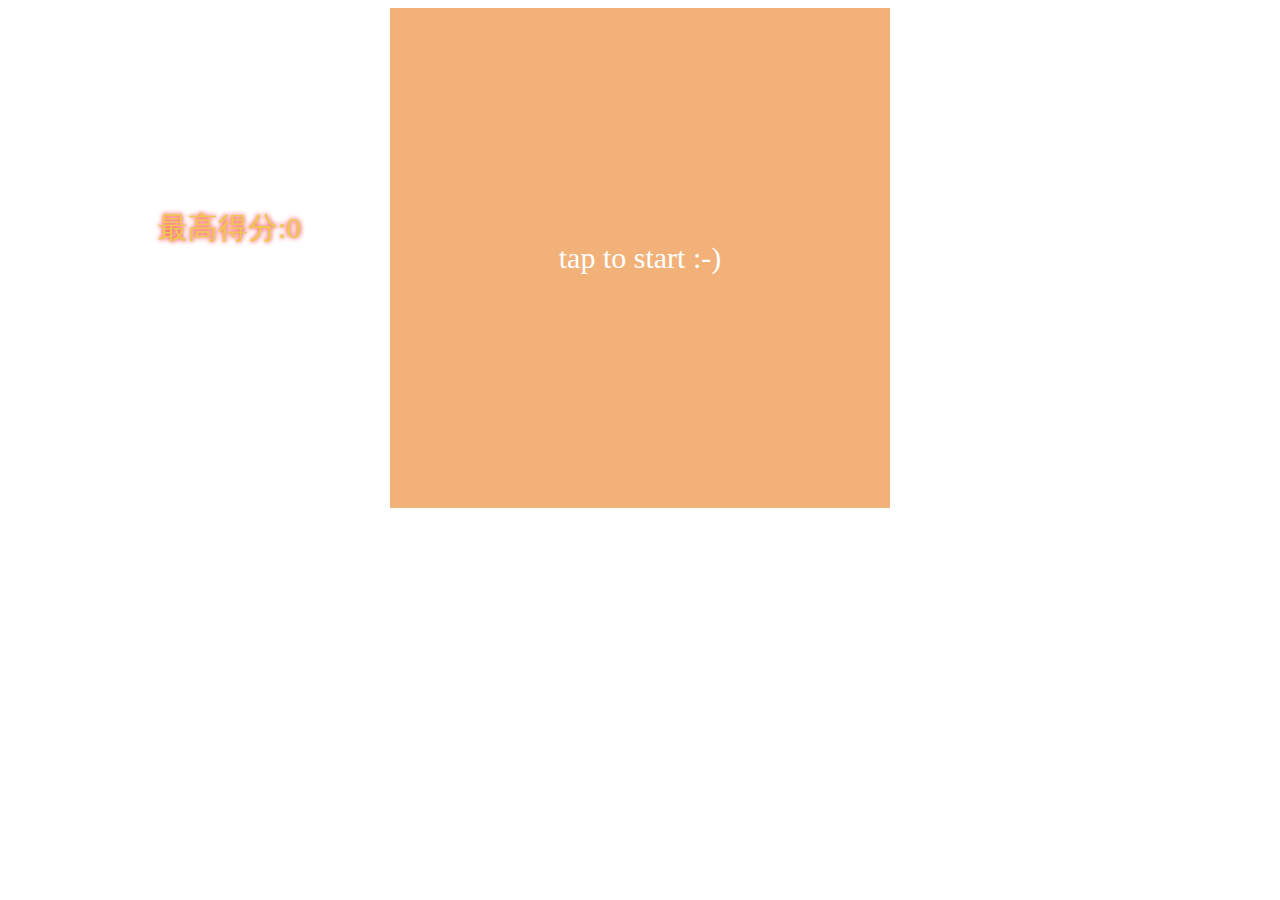
==== 2048.html @ 319aea95 "Create 2048.html" ====
<!DOCTYPE>
<html xmlns="http://www.w3.org/1999/xhtml">
<head>
<meta http-equiv="Content-Type" content="text/html; charset=utf-8" />
<title>2048</title>
<link rel="stylesheet" type="text/css" href="css/2048.css" />
<!-- <script type="text/javascript" src="http://code.jquery.com/jquery-latest.js"></script> -->
<script type="text/javascript" src="js/2048.js"></script>
<script src="js/jquery.js"></script>
<script src="js/jquery.cookie.js"></script>
    <style>
        .tile{
            transition: .2s;
        }
    </style>
</head>
 
<body>
    <div id="div2048">
        <a id="start">tap to start :-)</a>
    </div>
</body>
<p id="p2048"></p>
</html>
---- css/2048.css ----
@charset "utf-8";
 
#div2048
{
    width: 500px;
    height: 500px;
    background-color: #b8af9e;
    margin: 0 auto;
    position: relative;
}
#start
{
    width: 500px;
    height: 500px;
    line-height: 500px;
    display: block;
    text-align: center;
    font-size: 30px;
    background: #f2b179;
    color: #FFFFFF;
}
#div2048 div.tile
{
    margin: 20px 0px 0px 20px;
    width: 100px;
    height: 40px;
    padding: 30px 0;
    font-size: 40px;
    line-height: 40px;
    text-align: center;
    float: left;
}
#div2048 div.tile0{
    background: #ccc0b2;
}
#div2048 div.tile2
{
    color: #7c736a;
    background: #eee4da;
}
#div2048 div.tile4
{
    color: #7c736a;
    background: #ece0c8;
}
#div2048 div.tile8
{
    color: #fff7eb;
    background: #f2b179;
}
#div2048 div.tile16
{
    color:#fff7eb;
    background:#f59563;
}
#div2048 div.tile32
{
    color:#fff7eb;
    background:#f57c5f;
}
#div2048 div.tile64
{
    color:#fff7eb;
    background:#f65d3b;
}
#div2048 div.tile128
{
    color:#fff7eb;
    background:#edce71;
}
#div2048 div.tile256
{
    color:#fff7eb;
    background:#edcc61;
}
#div2048 div.tile512
{
    color:#fff7eb;
    background:#ecc850;
}
#div2048 div.tile1024
{
    color:#fff7eb;
    background:#edc53f;
}
#div2048 div.tile2048
{
    color:#fff7eb;
    background:#eec22e;
}
#p2048{
    color: #ecc850;
    font-size: 30px;
    text-shadow:0 0 5px #ff0000;
    float: left;
    margin-left: 150px;
    margin-top: -300px;
}
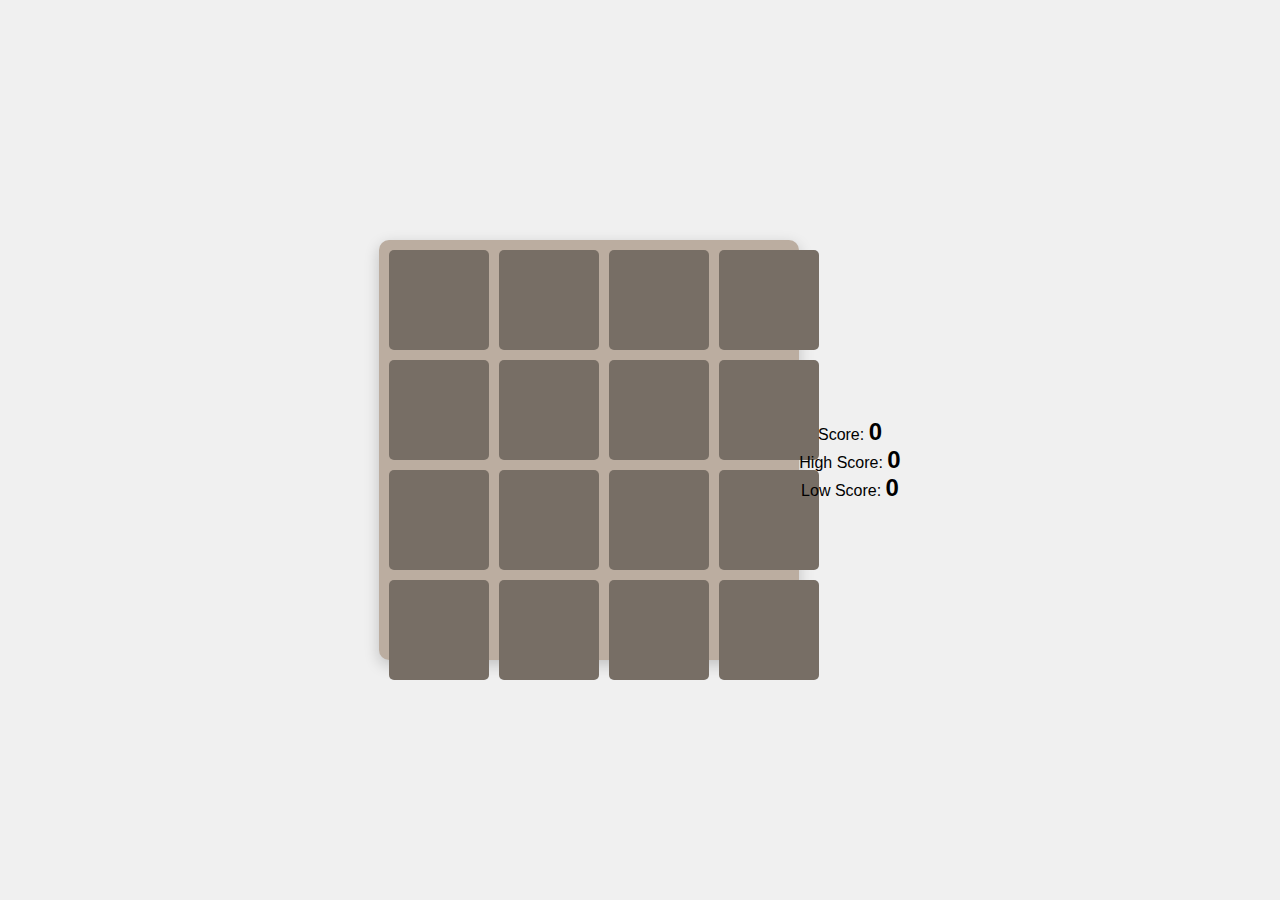
==== commit 1264cb22: "Update 2048.html" ====
--- a/2048.html
+++ b/2048.html
@@ -1,24 +1,166 @@
-<!DOCTYPE>
-<html xmlns="http://www.w3.org/1999/xhtml">
+<!DOCTYPE html>
+<html lang="en">
 <head>
-<meta http-equiv="Content-Type" content="text/html; charset=utf-8" />
-<title>2048</title>
-<link rel="stylesheet" type="text/css" href="css/2048.css" />
-<!-- <script type="text/javascript" src="http://code.jquery.com/jquery-latest.js"></script> -->
-<script type="text/javascript" src="js/2048.js"></script>
-<script src="js/jquery.js"></script>
-<script src="js/jquery.cookie.js"></script>
+    <meta charset="UTF-8">
+    <meta name="viewport" content="width=device-width, initial-scale=1.0">
+    <title>2048 Game</title>
     <style>
-        .tile{
-            transition: .2s;
+        body {
+            display: flex;
+            justify-content: center;
+            align-items: center;
+            height: 100vh;
+            background-color: #f0f0f0;
+            margin: 0;
+            font-family: Arial, sans-serif;
+        }
+
+        .game-container {
+            width: 400px;
+            height: 400px;
+            display: grid;
+            grid-template-columns: repeat(4, 100px);
+            grid-template-rows: repeat(4, 100px);
+            gap: 10px;
+            background-color: #bbada0;
+            padding: 10px;
+            border-radius: 10px;
+            box-shadow: 0 5px 15px rgba(0, 0, 0, 0.2);
+        }
+
+        .tile {
+            display: flex;
+            justify-content: center;
+            align-items: center;
+            width: 100px;
+            height: 100px;
+            background-color: #776e65;
+            border-radius: 5px;
+            font-size: 32px;
+            color: white;
+            font-weight: bold;
+            background-image: url(''); /* 默认无图片 */
+        }
+
+        .score-container {
+            margin-top: 20px;
+            text-align: center;
+        }
+
+        .score-container span {
+            font-size: 24px;
+            font-weight: bold;
         }
     </style>
 </head>
- 
 <body>
-    <div id="div2048">
-        <a id="start">tap to start :-)</a>
+    <div class="game-container" id="game-container"></div>
+    <div class="score-container">
+        <div>Score: <span id="score">0</span></div>
+        <div>High Score: <span id="high-score">0</span></div>
+        <div>Low Score: <span id="low-score">0</span></div>
     </div>
+    <script>
+        const gameContainer = document.getElementById('game-container');
+        const scoreElement = document.getElementById('score');
+        const highScoreElement = document.getElementById('high-score');
+        const lowScoreElement = document.getElementById('low-score');
+
+        const gridSize = 4;
+        let board = [];
+        let score = 0;
+        let highScore = 0;
+        let lowScore = Infinity;
+
+        const tileImages = {
+            2: 'path-to-your-image-2.png',
+            4: 'path-to-your-image-4.png',
+            8: 'path-to-your-image-8.png',
+            16: 'path-to-your-image-16.png',
+            32: 'path-to-your-image-32.png',
+            64: 'path-to-your-image-64.png',
+            128: 'path-to-your-image-128.png',
+            256: 'path-to-your-image-256.png',
+            512: 'path-to-your-image-512.png',
+            1024: 'path-to-your-image-1024.png',
+            2048: 'path-to-your-image-2048.png'
+        };
+
+        function initializeGame() {
+            board = Array(gridSize).fill(null).map(() => Array(gridSize).fill(0));
+            addNewTile();
+            addNewTile();
+            renderBoard();
+        }
+
+        function renderBoard() {
+            gameContainer.innerHTML = '';
+            for (let i = 0; i < gridSize; i++) {
+                for (let j = 0; j < gridSize; j++) {
+                    const tileValue = board[i][j];
+                    const tile = document.createElement('div');
+                    tile.classList.add('tile');
+                    if (tileValue > 0) {
+                        tile.style.backgroundImage = `url(${tileImages[tileValue]})`;
+                        tile.style.backgroundSize = 'cover';
+                        tile.style.backgroundRepeat = 'no-repeat';
+                    }
+                    gameContainer.appendChild(tile);
+                }
+            }
+        }
+
+        function addNewTile() {
+            const emptyTiles = [];
+            for (let i = 0; i < gridSize; i++) {
+                for (let j = 0; j < gridSize; j++) {
+                    if (board[i][j] === 0) {
+                        emptyTiles.push({ row: i, col: j });
+                    }
+                }
+            }
+            if (emptyTiles.length > 0) {
+                const randomTile = emptyTiles[Math.floor(Math.random() * emptyTiles.length)];
+                board[randomTile.row][randomTile.col] = Math.random() > 0.9 ? 4 : 2;
+            }
+        }
+
+        function moveTiles(direction) {
+            // Simplified movement logic
+            switch (direction) {
+                case 'ArrowUp':
+                    // Move tiles up
+                    break;
+                case 'ArrowDown':
+                    // Move tiles down
+                    break;
+                case 'ArrowLeft':
+                    // Move tiles left
+                    break;
+                case 'ArrowRight':
+                    // Move tiles right
+                    break;
+            }
+            addNewTile();
+            renderBoard();
+        }
+
+        function updateScore(newScore) {
+            score += newScore;
+            scoreElement.textContent = score;
+            highScore = Math.max(highScore, score);
+            highScoreElement.textContent = highScore;
+            lowScore = Math.min(lowScore, score);
+            lowScoreElement.textContent = lowScore;
+        }
+
+        document.addEventListener('keydown', (event) => {
+            if (['ArrowUp', 'ArrowDown', 'ArrowLeft', 'ArrowRight'].includes(event.key)) {
+                moveTiles(event.key);
+            }
+        });
+
+        initializeGame();
+    </script>
 </body>
-<p id="p2048"></p>
 </html>
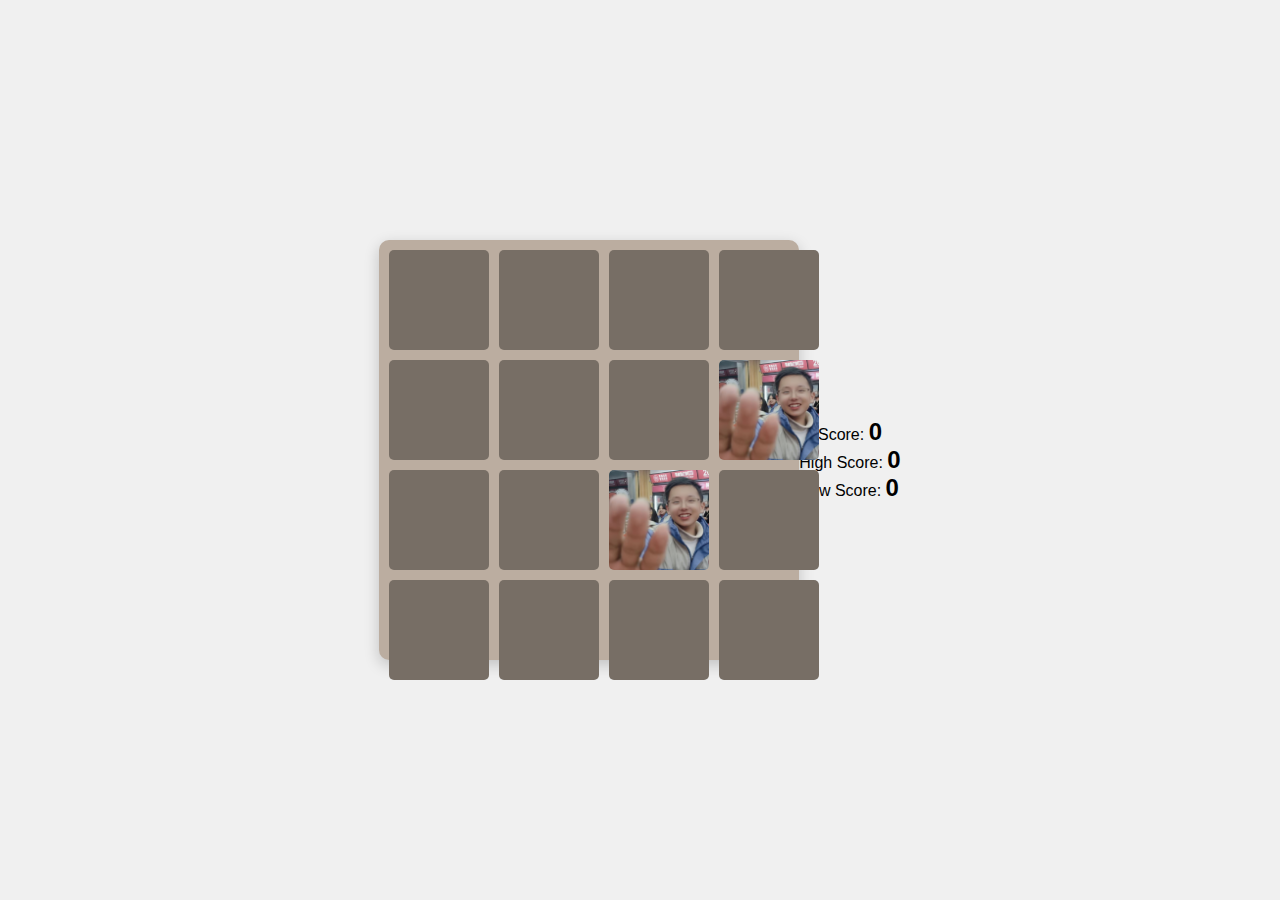
==== commit bd131b1b: "Update 2048.html" ====
--- a/2048.html
+++ b/2048.html
@@ -39,7 +39,8 @@
             font-size: 32px;
             color: white;
             font-weight: bold;
-            background-image: url(''); /* 默认无图片 */
+            transition: transform 0.2s ease, opacity 0.2s ease;
+            position: relative;
         }
 
         .score-container {
@@ -73,17 +74,17 @@
         let lowScore = Infinity;
 
         const tileImages = {
-            2: 'path-to-your-image-2.png',
-            4: 'path-to-your-image-4.png',
-            8: 'path-to-your-image-8.png',
-            16: 'path-to-your-image-16.png',
-            32: 'path-to-your-image-32.png',
-            64: 'path-to-your-image-64.png',
-            128: 'path-to-your-image-128.png',
-            256: 'path-to-your-image-256.png',
-            512: 'path-to-your-image-512.png',
-            1024: 'path-to-your-image-1024.png',
-            2048: 'path-to-your-image-2048.png'
+            2: 'img/13F17A8784B5E5757600455FFCFFBA1C.jpg',
+            4: 'img/14DB88F0C6F359FBDF7926872F3D00D4.jpg',
+            8: 'img/18F318242717BE4B703797F94679DA2D.jpg',
+            16: 'img/368234AAA4478EE22E09EEEEE0C7788D.jpg',
+            32: 'img/37EB36E9713E66EF198975F4ADF60497.jpg',
+            64: 'img/4074610683518EB126219E42CD2E1C64.jpg',
+            128: 'img/723ED37278735D74B923147FD0B029A3.jpg',
+            256: 'img/8B604324630C43811ACDB8FAE42F1637.jpg',
+            512: 'img/A3ED99EE4A70FC141A9994997A12F6CB.jpg',
+            1024: 'img/C21495B73C58358B12E8B48D4ACDDDBA.jpg',
+            2048: '20240110_1744911584205082624.jpg'
         };
 
         function initializeGame() {
@@ -126,23 +127,62 @@
         }
 
         function moveTiles(direction) {
-            // Simplified movement logic
-            switch (direction) {
-                case 'ArrowUp':
-                    // Move tiles up
-                    break;
-                case 'ArrowDown':
-                    // Move tiles down
-                    break;
-                case 'ArrowLeft':
-                    // Move tiles left
-                    break;
-                case 'ArrowRight':
-                    // Move tiles right
-                    break;
-            }
-            addNewTile();
-            renderBoard();
+            let hasMoved = false;
+
+            const directions = {
+                'ArrowUp': { row: -1, col: 0 },
+                'ArrowDown': { row: 1, col: 0 },
+                'ArrowLeft': { row: 0, col: -1 },
+                'ArrowRight': { row: 0, col: 1 }
+            };
+
+            const { row: dr, col: dc } = directions[direction];
+
+            for (let i = 0; i < gridSize; i++) {
+                for (let j = 0; j < gridSize; j++) {
+                    if (board[i][j] !== 0) {
+                        let x = i;
+                        let y = j;
+                        let merged = false;
+
+                        while (
+                            x + dr >= 0 &&
+                            x + dr < gridSize &&
+                            y + dc >= 0 &&
+                            y + dc < gridSize &&
+                            board[x + dr][y + dc] === 0
+                        ) {
+                            x += dr;
+                            y += dc;
+                        }
+
+                        if (
+                            x + dr >= 0 &&
+                            x + dr < gridSize &&
+                            y + dc >= 0 &&
+                            y + dc < gridSize &&
+                            board[x + dr][y + dc] === board[i][j] &&
+                            !merged
+                        ) {
+                            board[x + dr][y + dc] *= 2;
+                            board[i][j] = 0;
+                            updateScore(board[x + dr][y + dc]);
+                            merged = true;
+                            hasMoved = true;
+                        } else if (x !== i || y !== j) {
+                            board[x][y] = board[i][j];
+                            board[i][j] = 0;
+                            hasMoved = true;
+                        }
+                    }
+                }
+            }
+
+            if (hasMoved) {
+                addNewTile();
+                renderBoard();
+                checkGameOver();
+            }
         }
 
         function updateScore(newScore) {
@@ -154,9 +194,56 @@
             lowScoreElement.textContent = lowScore;
         }
 
+        function checkGameOver() {
+            for (let i = 0; i < gridSize; i++) {
+                for (let j = 0; j < gridSize; j++) {
+                    if (board[i][j] === 0) return;
+                }
+            }
+
+            for (let i = 0; i < gridSize; i++) {
+                for (let j = 0; j < gridSize; j++) {
+                    if (
+                        (i > 0 && board[i][j] === board[i - 1][j]) ||
+                        (i < gridSize - 1 && board[i][j] === board[i + 1][j]) ||
+                        (j > 0 && board[i][j] === board[i][j - 1]) ||
+                        (j < gridSize - 1 && board[i][j] === board[i][j + 1])
+                    ) {
+                        return;
+                    }
+                }
+            }
+
+            alert("Game Over!");
+        }
+
         document.addEventListener('keydown', (event) => {
             if (['ArrowUp', 'ArrowDown', 'ArrowLeft', 'ArrowRight'].includes(event.key)) {
                 moveTiles(event.key);
+            }
+        });
+
+        // 触摸操作支持
+        let startX, startY, endX, endY;
+
+        gameContainer.addEventListener('touchstart', (e) => {
+            startX = e.touches[0].clientX;
+            startY = e.touches[0].clientY;
+        });
+
+        gameContainer.addEventListener('touchend', (e) => {
+            endX = e.changedTouches[0].clientX;
+            endY = e.changedTouches[0].clientY;
+
+            const deltaX = endX - startX;
+            const deltaY = endY - startY;
+
+            if (Math.abs(deltaX) > Math.abs(deltaY)) {
+                if (deltaX > 0) moveTiles('ArrowRight');
+                else moveTiles('ArrowLeft');
+            } else {
+                if (deltaY > 0) moveTiles('ArrowDown');
+                else moveTiles('ArrowUp');
             }
         });
 
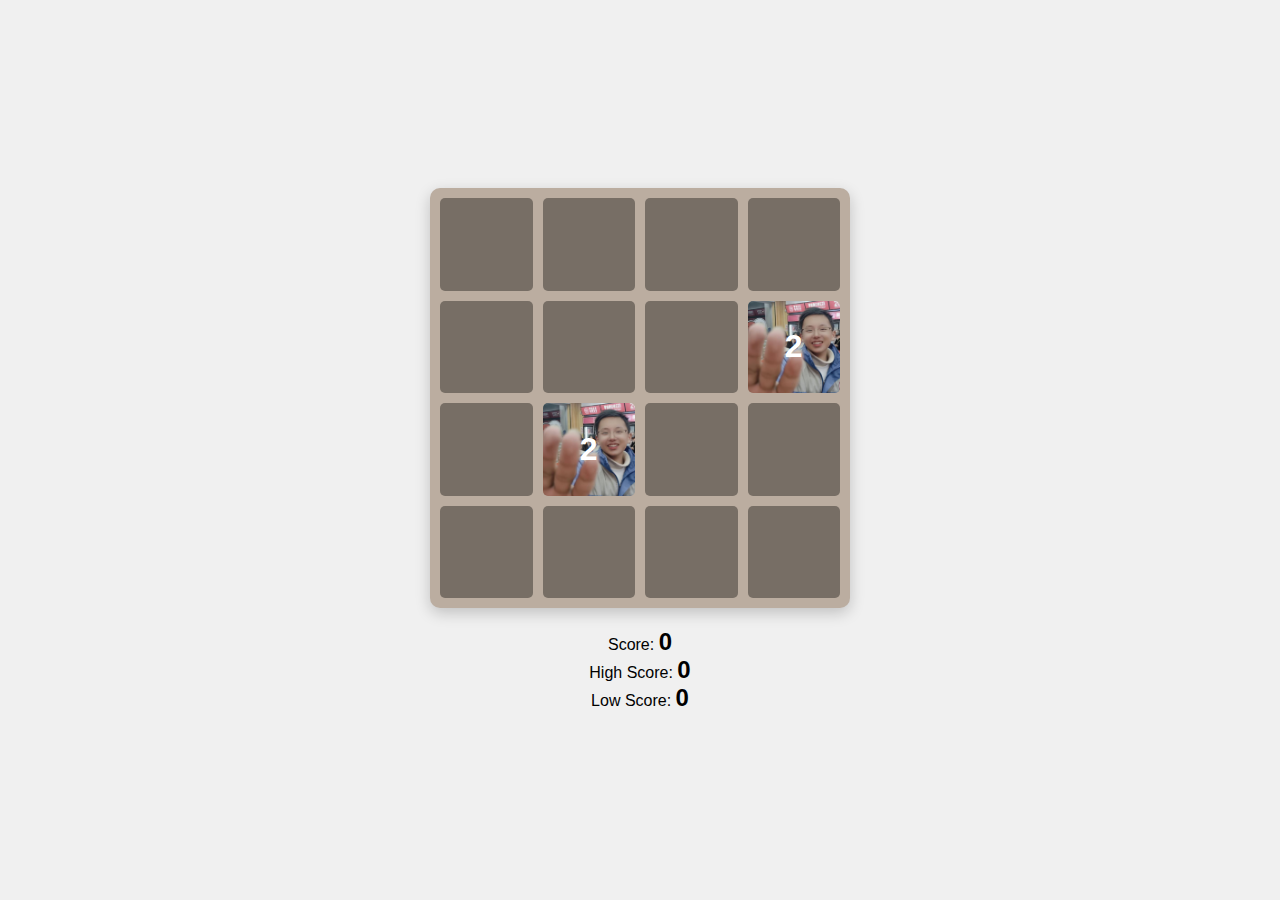
==== commit b14df592: "Update 2048.html" ====
--- a/2048.html
+++ b/2048.html
@@ -7,8 +7,9 @@
     <style>
         body {
             display: flex;
+            flex-direction: column;
+            align-items: center;
             justify-content: center;
-            align-items: center;
             height: 100vh;
             background-color: #f0f0f0;
             margin: 0;
@@ -19,21 +20,20 @@
             width: 400px;
             height: 400px;
             display: grid;
-            grid-template-columns: repeat(4, 100px);
-            grid-template-rows: repeat(4, 100px);
+            grid-template-columns: repeat(4, 1fr);
+            grid-template-rows: repeat(4, 1fr);
             gap: 10px;
             background-color: #bbada0;
             padding: 10px;
             border-radius: 10px;
             box-shadow: 0 5px 15px rgba(0, 0, 0, 0.2);
+            position: relative;
         }
 
         .tile {
             display: flex;
             justify-content: center;
             align-items: center;
-            width: 100px;
-            height: 100px;
             background-color: #776e65;
             border-radius: 5px;
             font-size: 32px;
@@ -41,6 +41,17 @@
             font-weight: bold;
             transition: transform 0.2s ease, opacity 0.2s ease;
             position: relative;
+            overflow: hidden;
+        }
+
+        .tile img {
+            width: 100%;
+            height: 100%;
+            object-fit: cover;
+            position: absolute;
+            top: 0;
+            left: 0;
+            z-index: -1;
         }
 
         .score-container {
@@ -51,6 +62,34 @@
         .score-container span {
             font-size: 24px;
             font-weight: bold;
+        }
+
+        .modal {
+            display: none;
+            position: fixed;
+            top: 0;
+            left: 0;
+            width: 100%;
+            height: 100%;
+            background-color: rgba(0, 0, 0, 0.5);
+            justify-content: center;
+            align-items: center;
+            z-index: 1000;
+        }
+
+        .modal-content {
+            background-color: white;
+            padding: 20px;
+            border-radius: 10px;
+            text-align: center;
+            font-size: 20px;
+        }
+
+        .modal button {
+            margin-top: 10px;
+            padding: 10px 20px;
+            font-size: 16px;
+            cursor: pointer;
         }
     </style>
 </head>
@@ -61,11 +100,19 @@
         <div>High Score: <span id="high-score">0</span></div>
         <div>Low Score: <span id="low-score">0</span></div>
     </div>
+    <div class="modal" id="modal">
+        <div class="modal-content">
+            <p id="modal-text">Game Over!</p>
+            <button onclick="restartGame()">Restart</button>
+        </div>
+    </div>
     <script>
         const gameContainer = document.getElementById('game-container');
         const scoreElement = document.getElementById('score');
         const highScoreElement = document.getElementById('high-score');
         const lowScoreElement = document.getElementById('low-score');
+        const modal = document.getElementById('modal');
+        const modalText = document.getElementById('modal-text');
 
         const gridSize = 4;
         let board = [];
@@ -89,9 +136,12 @@
 
         function initializeGame() {
             board = Array(gridSize).fill(null).map(() => Array(gridSize).fill(0));
+            score = 0;
+            scoreElement.textContent = score;
             addNewTile();
             addNewTile();
             renderBoard();
+            modal.style.display = 'none';
         }
 
         function renderBoard() {
@@ -105,6 +155,7 @@
                         tile.style.backgroundImage = `url(${tileImages[tileValue]})`;
                         tile.style.backgroundSize = 'cover';
                         tile.style.backgroundRepeat = 'no-repeat';
+                        tile.textContent = tileValue; // Display the tile value
                     }
                     gameContainer.appendChild(tile);
                 }
@@ -214,7 +265,24 @@
                 }
             }
 
-            alert("Game Over!");
+            modalText.textContent = "Game Over!";
+            modal.style.display = 'flex';
+        }
+
+        function checkWin() {
+            for (let i = 0; i < gridSize; i++) {
+                for (let j = 0; j < gridSize; j++) {
+                    if (board[i][j] === 2048) {
+                        modalText.textContent = "You Win!";
+                        modal.style.display = 'flex';
+                        return;
+                    }
+                }
+            }
+        }
+
+        function restartGame() {
+            initializeGame();
         }
 
         document.addEventListener('keydown', (event) => {
@@ -223,7 +291,7 @@
             }
         });
 
-        // 触摸操作支持
+        // Touch support
         let startX, startY, endX, endY;
 
         gameContainer.addEventListener('touchstart', (e) => {
